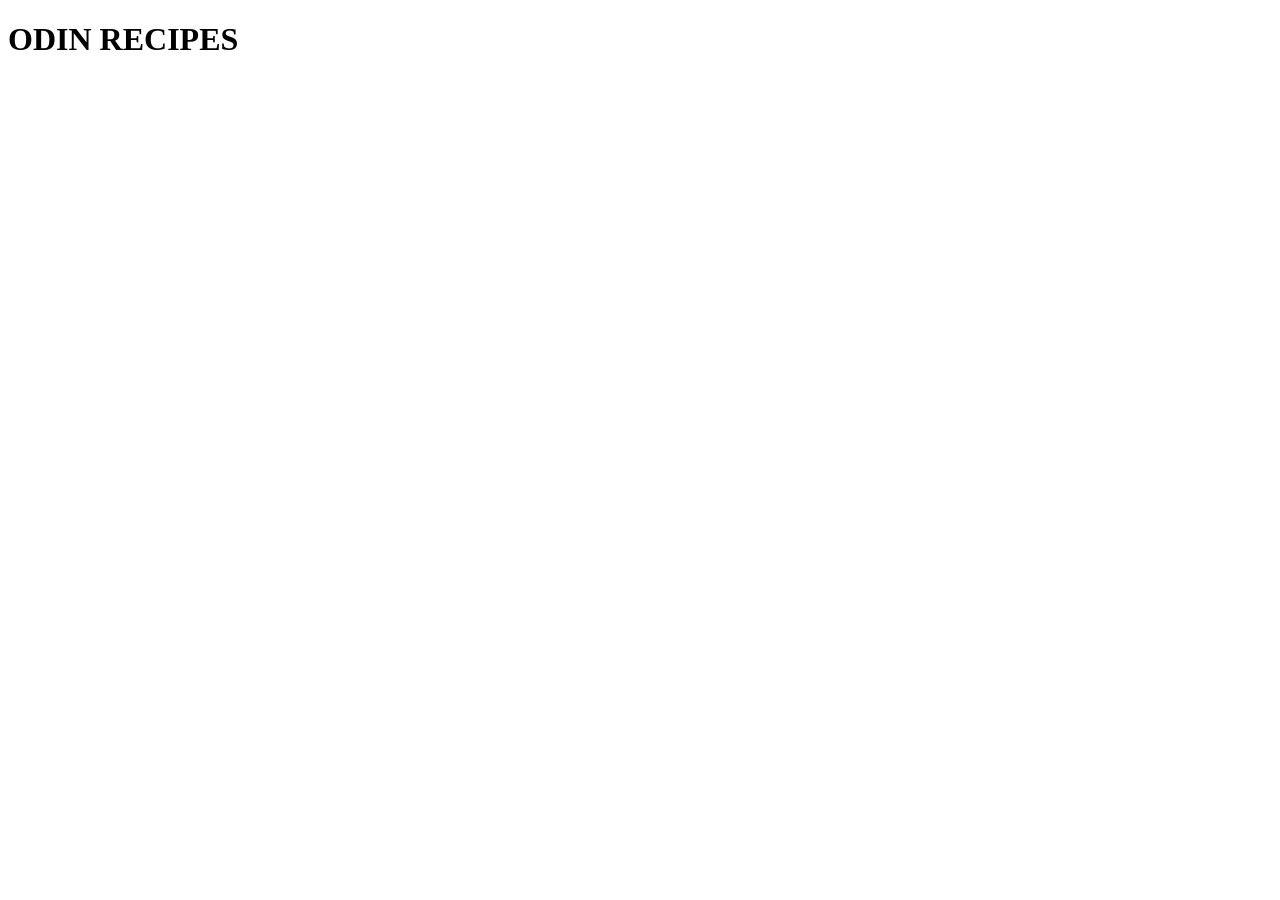
==== index.html @ 4ac2fb39 "Populate index.html file with main elements and give title ODIN RECIPES" ====
<!DOCTYPE html>
<html lang="en">
<head>
    <meta charset="UTF-8">
    <meta name="viewport" content="width=device-width, initial-scale=1.0">
    <title>Odin Recipes</title>
</head>
<body>
    <h1>ODIN RECIPES</h1>
</body>
</html>
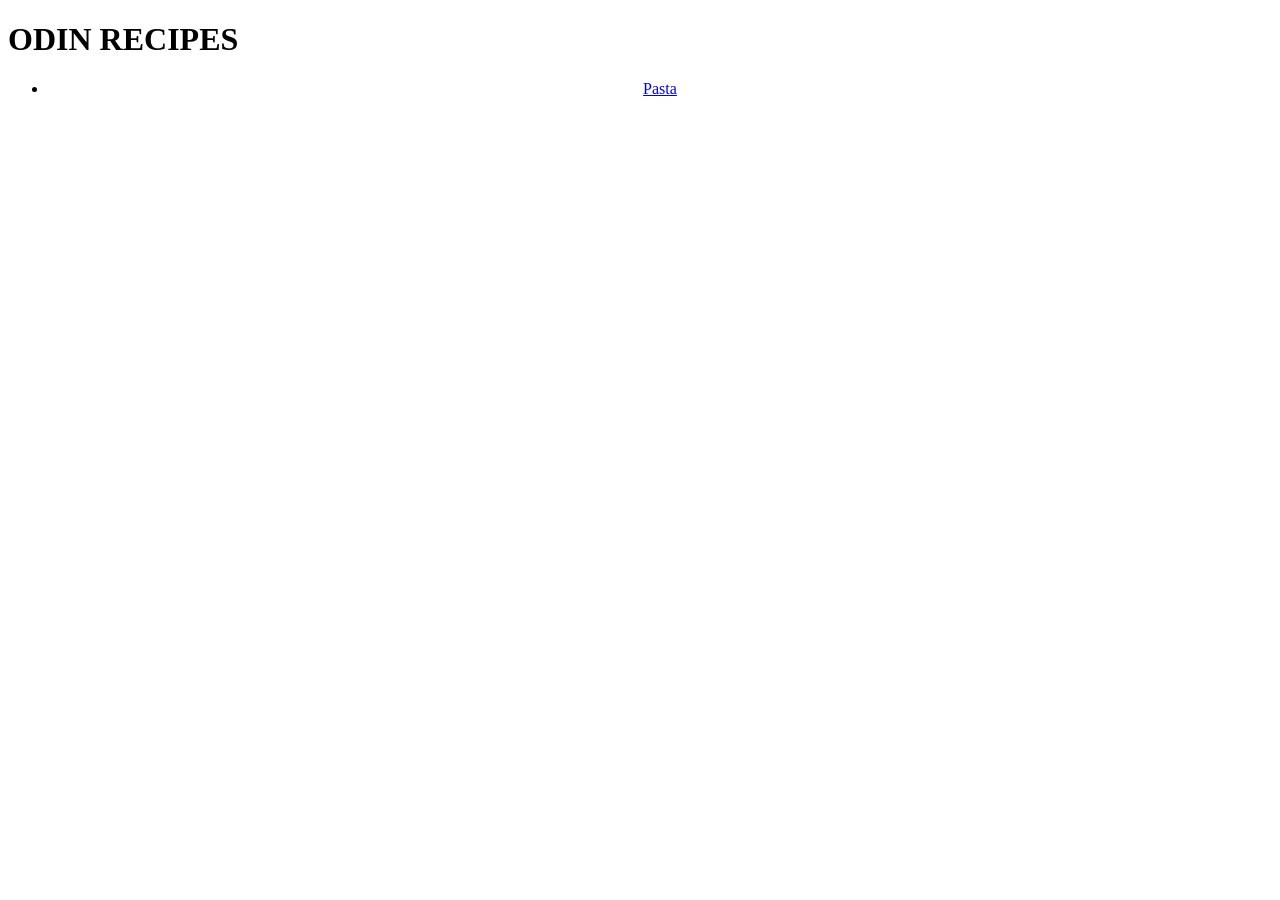
==== commit 70589753: "Add links for navigation between recipe page and home page" ====
--- a/index.html
+++ b/index.html
@@ -7,5 +7,13 @@
 </head>
 <body>
     <h1>ODIN RECIPES</h1>
+    <center>
+    <ul>
+        <li>
+            <a href="recipes/pasta.html">Pasta</a>
+        </li>
+
+    </ul>
+    </center>
 </body>
 </html>
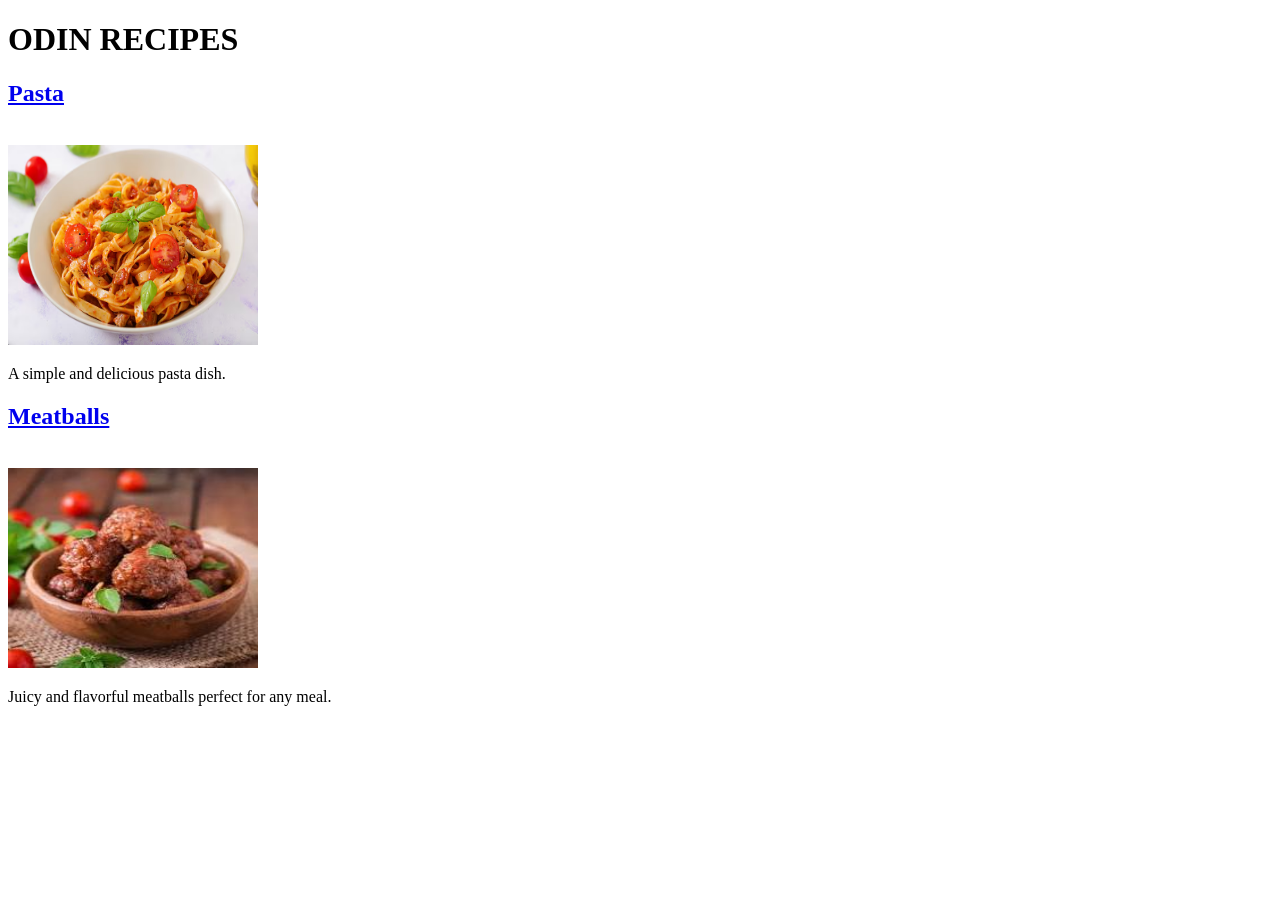
==== commit 6ee27ef0: "Add recipe html pages pasta and meatballs" ====
--- a/index.html
+++ b/index.html
@@ -7,13 +7,18 @@
 </head>
 <body>
     <h1>ODIN RECIPES</h1>
-    <center>
-    <ul>
+    <ul style="list-style-type: none; padding: 0; margin: 0;">
         <li>
-            <a href="recipes/pasta.html">Pasta</a>
+            <h2><a href="recipes/pasta.html">Pasta</a></h2><br> 
+            <img src="images/pasta.jpg" alt="A delicious plate of pasta" width="250" height="200">
+            <p>A simple and delicious pasta dish.</p>
+        </li>
+        <li>
+            <h2><a href="recipes/pasta.html">Meatballs</a></h2><br> 
+            <img src="images/meatballs.jpg" alt="A delicious plate of pasta" width="250" height="200">
+            <p>Juicy and flavorful meatballs perfect for any meal.</p>
         </li>
 
     </ul>
-    </center>
 </body>
 </html>
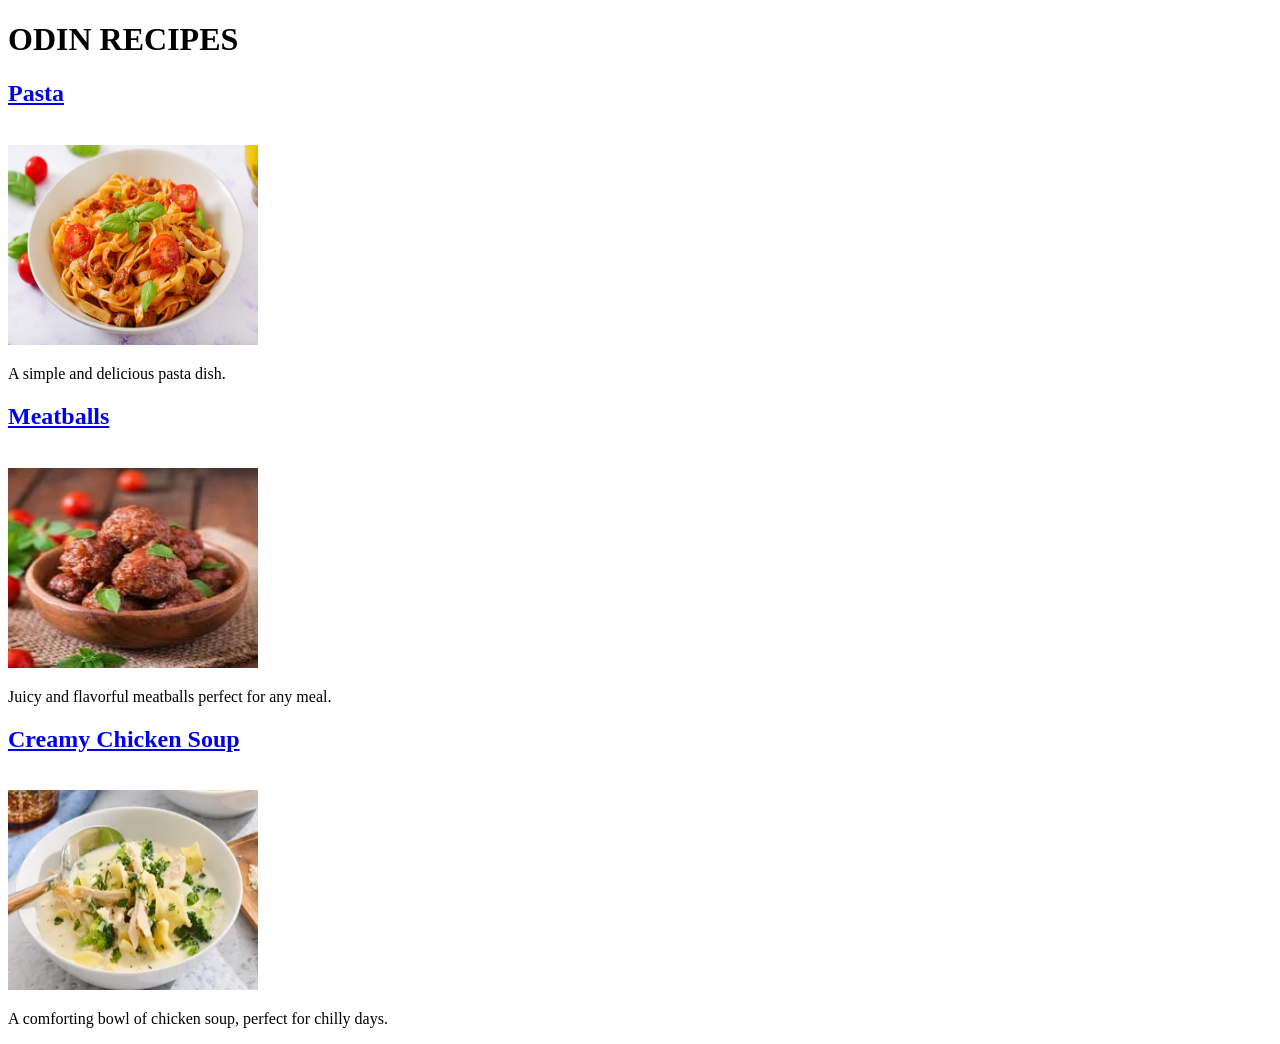
==== commit f126854a: "Add soup recipe html file" ====
--- a/index.html
+++ b/index.html
@@ -14,11 +14,15 @@
             <p>A simple and delicious pasta dish.</p>
         </li>
         <li>
-            <h2><a href="recipes/pasta.html">Meatballs</a></h2><br> 
+            <h2><a href="recipes/meatball.html">Meatballs</a></h2><br> 
             <img src="images/meatballs.jpg" alt="A delicious plate of pasta" width="250" height="200">
             <p>Juicy and flavorful meatballs perfect for any meal.</p>
         </li>
-
+        <li>
+            <h2><a href="recipes/chickensoup.html">Creamy Chicken Soup</a></h2><br> 
+            <img src="images/soup.jpg" alt="A delicious plate of pasta" width="250" height="200">
+            <p>A comforting bowl of chicken soup, perfect for chilly days.</p>
+        </li>
     </ul>
 </body>
 </html>
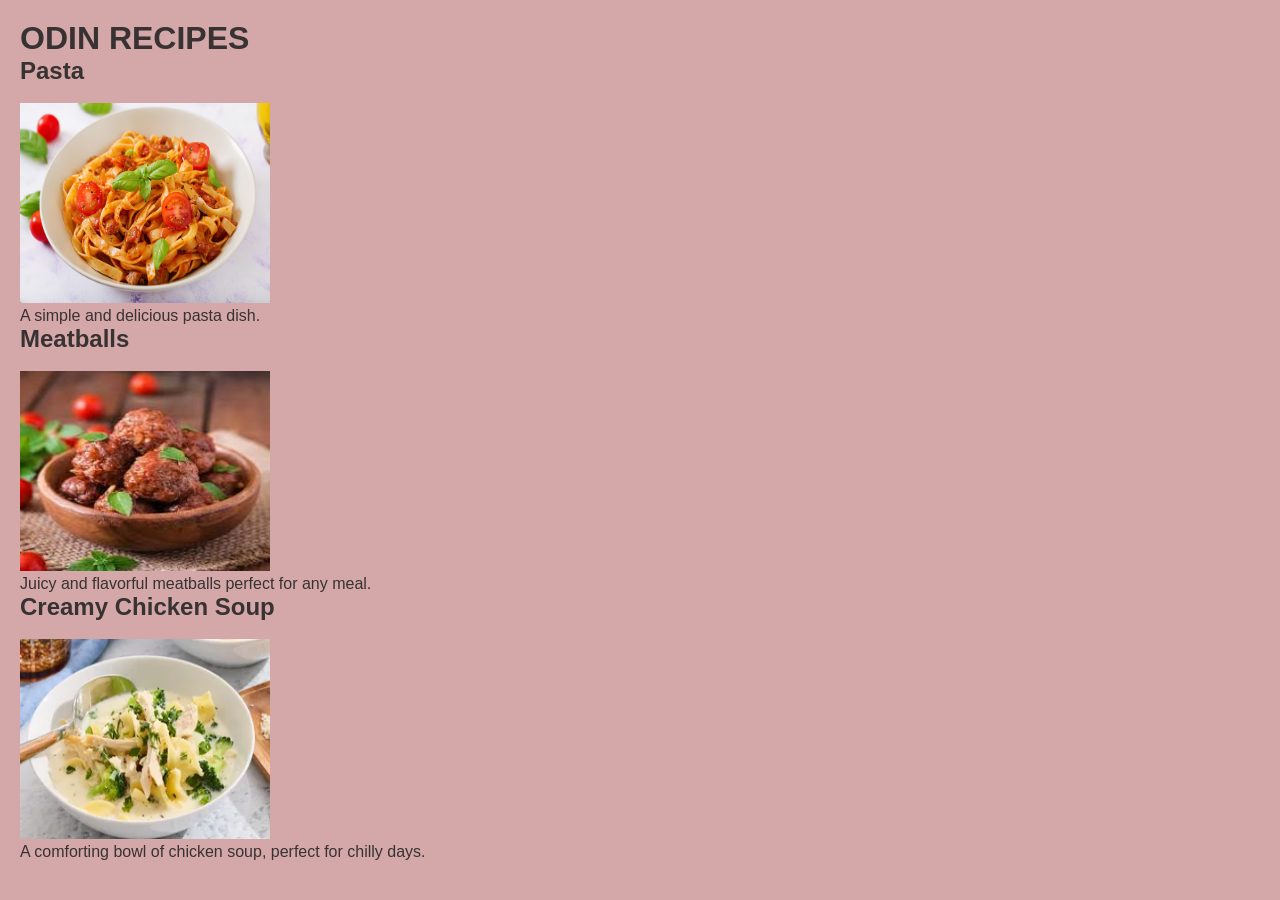
==== commit 3997be63: "Add styles.css to home page" ====
--- a/index.html
+++ b/index.html
@@ -4,22 +4,23 @@
     <meta charset="UTF-8">
     <meta name="viewport" content="width=device-width, initial-scale=1.0">
     <title>Odin Recipes</title>
+    <link rel="stylesheet" href="styles.css">
 </head>
 <body>
     <h1>ODIN RECIPES</h1>
     <ul style="list-style-type: none; padding: 0; margin: 0;">
         <li>
-            <h2><a href="recipes/pasta.html">Pasta</a></h2><br> 
+            <h2><a href="recipes/pasta.html" class="recipe-title">Pasta</a></h2><br> 
             <img src="images/pasta.jpg" alt="A delicious plate of pasta" width="250" height="200">
             <p>A simple and delicious pasta dish.</p>
         </li>
         <li>
-            <h2><a href="recipes/meatball.html">Meatballs</a></h2><br> 
+            <h2><a href="recipes/meatball.html" class="recipe-title">Meatballs</a></h2><br> 
             <img src="images/meatballs.jpg" alt="A delicious plate of pasta" width="250" height="200">
             <p>Juicy and flavorful meatballs perfect for any meal.</p>
         </li>
         <li>
-            <h2><a href="recipes/chickensoup.html">Creamy Chicken Soup</a></h2><br> 
+            <h2><a href="recipes/chickensoup.html" class="recipe-title">Creamy Chicken Soup</a></h2><br> 
             <img src="images/soup.jpg" alt="A delicious plate of pasta" width="250" height="200">
             <p>A comforting bowl of chicken soup, perfect for chilly days.</p>
         </li>
--- a/styles.css
+++ b/styles.css
@@ -0,0 +1,23 @@
+:root {
+  --primary-color: #d4a8a8;
+  --secondary-color: #383232;
+}
+
+
+* {
+    margin: 0;
+    padding: 0;
+    box-sizing: border-box;
+}
+
+body {
+    font-family: Arial, sans-serif;
+    background-color: var(--primary-color);
+    color: var(--secondary-color);
+    padding: 20px;
+}
+
+.recipe-title {
+    color: var(--secondary-color);
+    text-decoration: none;
+}
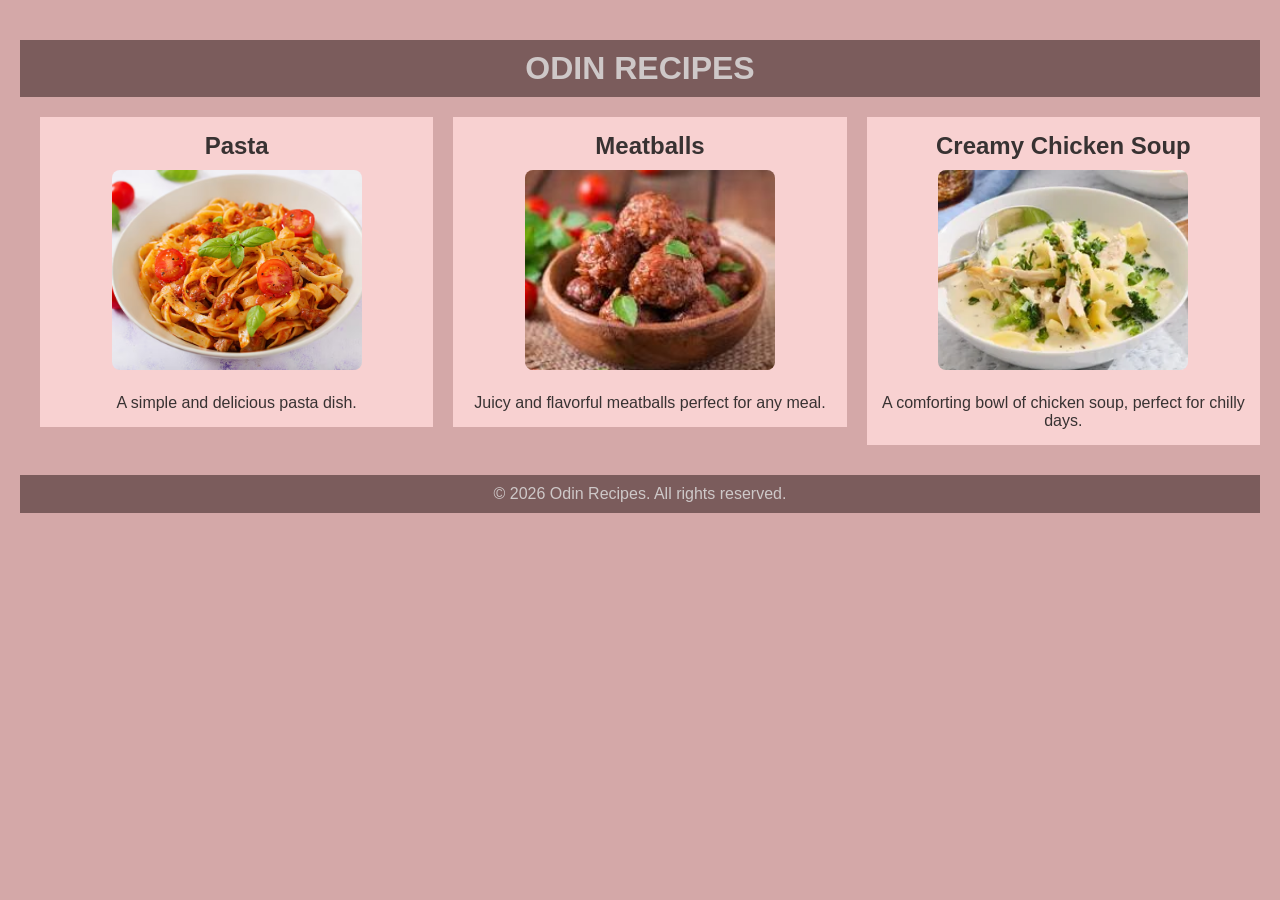
==== commit 4e8252bb: "Give recipe main page grid style" ====
--- a/index.html
+++ b/index.html
@@ -1,29 +1,49 @@
 <!DOCTYPE html>
 <html lang="en">
+
 <head>
     <meta charset="UTF-8">
     <meta name="viewport" content="width=device-width, initial-scale=1.0">
     <title>Odin Recipes</title>
     <link rel="stylesheet" href="styles.css">
 </head>
+
 <body>
-    <h1>ODIN RECIPES</h1>
-    <ul style="list-style-type: none; padding: 0; margin: 0;">
-        <li>
-            <h2><a href="recipes/pasta.html" class="recipe-title">Pasta</a></h2><br> 
-            <img src="images/pasta.jpg" alt="A delicious plate of pasta" width="250" height="200">
-            <p>A simple and delicious pasta dish.</p>
-        </li>
-        <li>
-            <h2><a href="recipes/meatball.html" class="recipe-title">Meatballs</a></h2><br> 
-            <img src="images/meatballs.jpg" alt="A delicious plate of pasta" width="250" height="200">
-            <p>Juicy and flavorful meatballs perfect for any meal.</p>
-        </li>
-        <li>
-            <h2><a href="recipes/chickensoup.html" class="recipe-title">Creamy Chicken Soup</a></h2><br> 
-            <img src="images/soup.jpg" alt="A delicious plate of pasta" width="250" height="200">
-            <p>A comforting bowl of chicken soup, perfect for chilly days.</p>
-        </li>
-    </ul>
+    <header>
+        <h1>ODIN RECIPES</h1>
+    </header>
+    <div class="grid-container">
+        <ul class="recipe-list grid">
+            <li>
+                <div class="recipe-intro">
+                    <h2><a href="recipes/pasta.html" class="recipe-title">Pasta
+                        <br><img src="images/pasta.jpg" class="intro-image" alt="A delicious plate of pasta">
+                    </a></h2><br>
+
+                    <p>A simple and delicious pasta dish.</p>
+                </div>
+            </li>
+            <li>
+                <div class="recipe-intro">
+                    <h2><a href="recipes/meatball.html" class="recipe-title">Meatballs
+                        <br><img src="images/meatballs.jpg" class="intro-image" alt="A delicious plate of pasta">
+                    </a></h2><br>
+                    <p>Juicy and flavorful meatballs perfect for any meal.</p>
+                </div>
+            </li>
+            <li>
+                <div class="recipe-intro">
+                    <h2><a href="recipes/chickensoup.html" class="recipe-title">Creamy Chicken Soup
+                        <br><img src="images/soup.jpg" class="intro-image" alt="A delicious plate of pasta">
+                    </a></h2><br>
+                    <p>A comforting bowl of chicken soup, perfect for chilly days.</p>
+                </div>
+            </li>
+        </ul>
+    </div>
+    <footer>
+        <p>&copy; 2026 Odin Recipes. All rights reserved.</p>
+    </footer>
 </body>
+
 </html>
--- a/styles.css
+++ b/styles.css
@@ -1,6 +1,13 @@
 :root {
   --primary-color: #d4a8a8;
-  --secondary-color: #383232;
+  --secondary-color: #7b5c5c;
+  --grid-container-color: #c9c9c9;
+  --default-font-color: #383232;
+  --secondary-font-color: #cec8c8;
+  ---accent-color: #1f1a1a;
+  --default-font: 'Arial', sans-serif;
+  --font-size: 16px;
+  --font-color: #383232;
 }
 
 
@@ -11,13 +18,68 @@
 }
 
 body {
-    font-family: Arial, sans-serif;
+    font-family: var(--default-font);
+    font-size: var(--font-size);
     background-color: var(--primary-color);
-    color: var(--secondary-color);
+    color: var(--default-font-color);
     padding: 20px;
 }
 
+.grid {
+    display: grid;
+    grid-template-columns: repeat(auto-fit, minmax(250px, 1fr));
+    gap: 20px;
+    margin-top: 20px;
+}
+
+.recipe-list {
+    list-style-type: none;
+    padding: 0;
+    margin: 10px;
+}
+
+.recipe-intro {
+    background-color: var(--recipe-intro-bg-color, #f8d1d1);
+    width: 100%;
+    padding: 15px;
+    border-radius: 0px;
+    margin: 10px;
+    text-align: center;
+}
+
+.recipe-intro:hover {
+    background-color: #71515127;
+    transform: scale(1.02);
+    transition: background-color 0.3s ease;
+}
+
 .recipe-title {
-    color: var(--secondary-color);
+    color: var(--default-font-color);
     text-decoration: none;
+}
+
+.recipe-title:hover {
+    color: var(--accent-color);
+    font-weight: bold;
+    font-size: 1.1em;
+}
+
+.intro-image {
+    width: 250px;
+    height: 200px;
+    border-radius: 8px;
+    object-fit: cover;
+    margin-top: 10px;}
+
+.intro-image:hover {
+    transform: scale(1.05);
+    transition: transform 0.3s ease;
+}
+
+footer, header {
+    margin-top: 20px;
+    text-align: center;
+    color: var(--secondary-font-color);
+    background-color: var(--secondary-color);
+    padding: 10px;
 }
